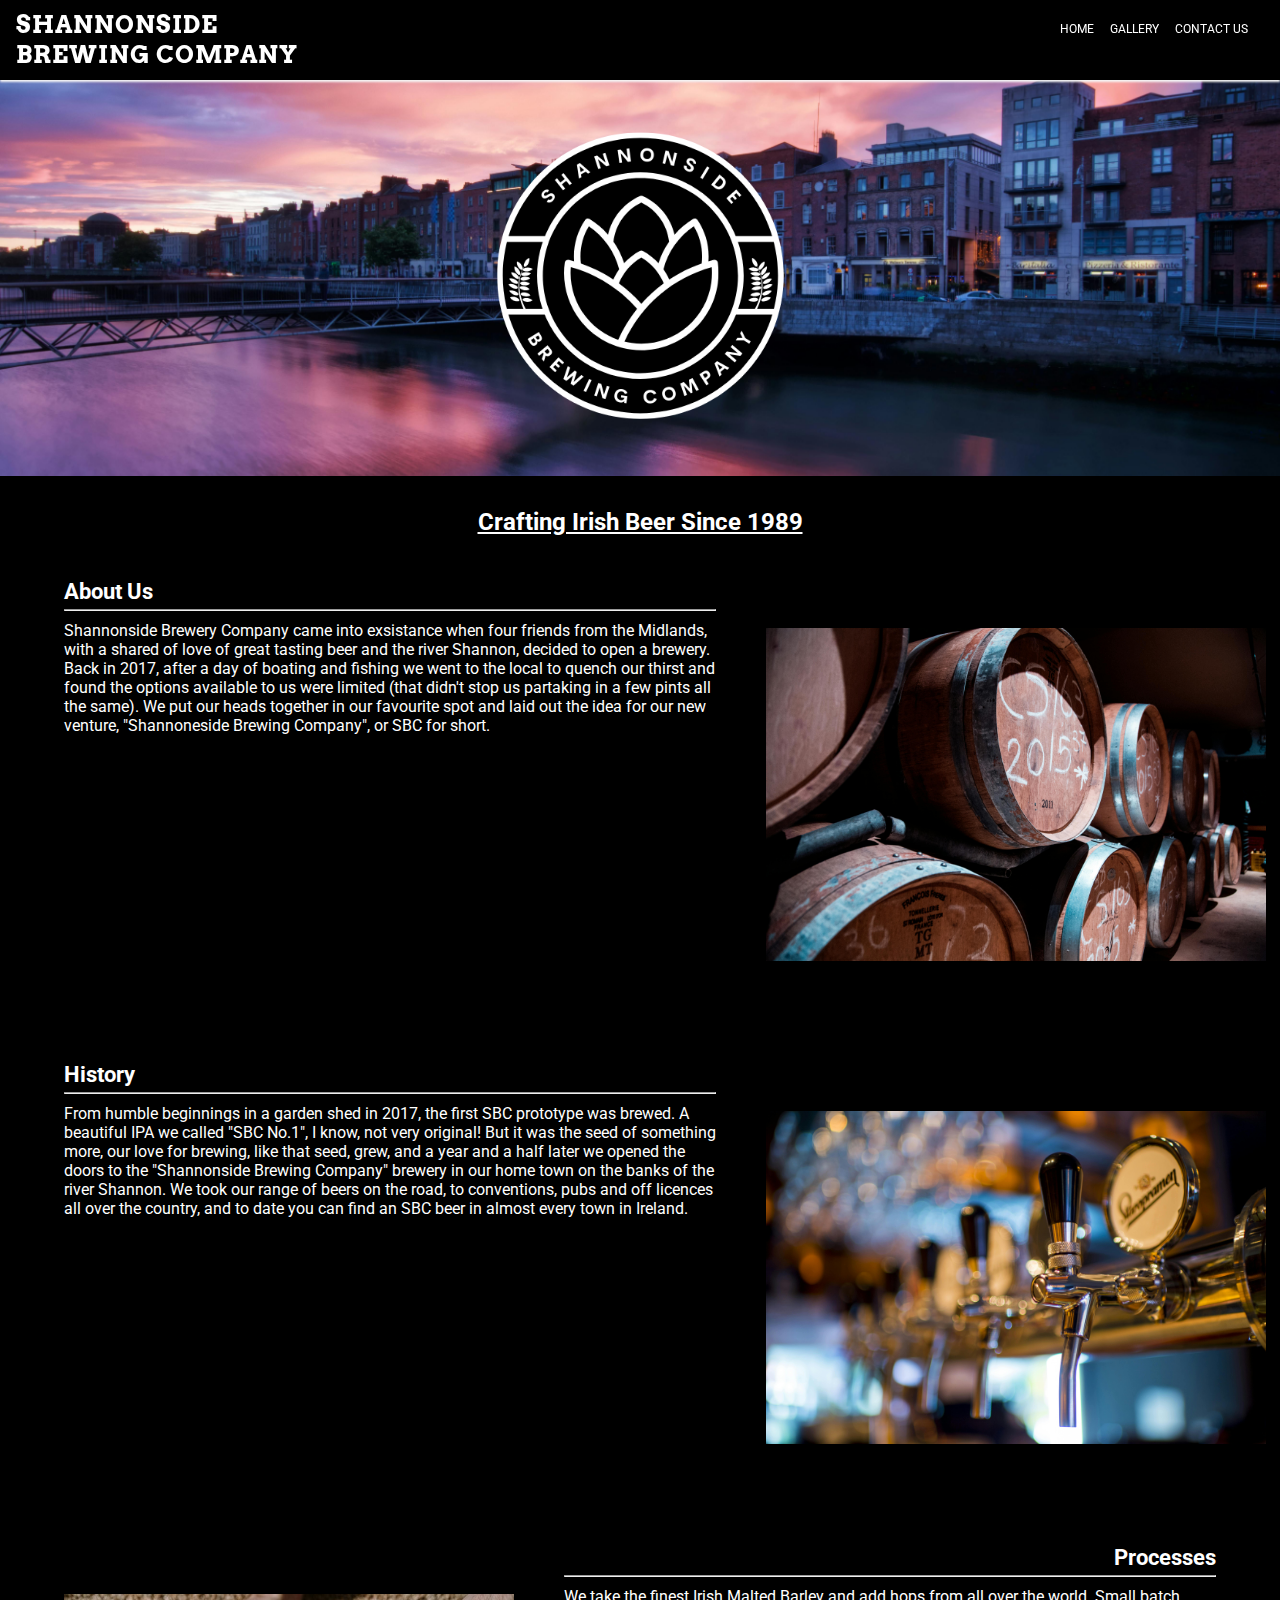
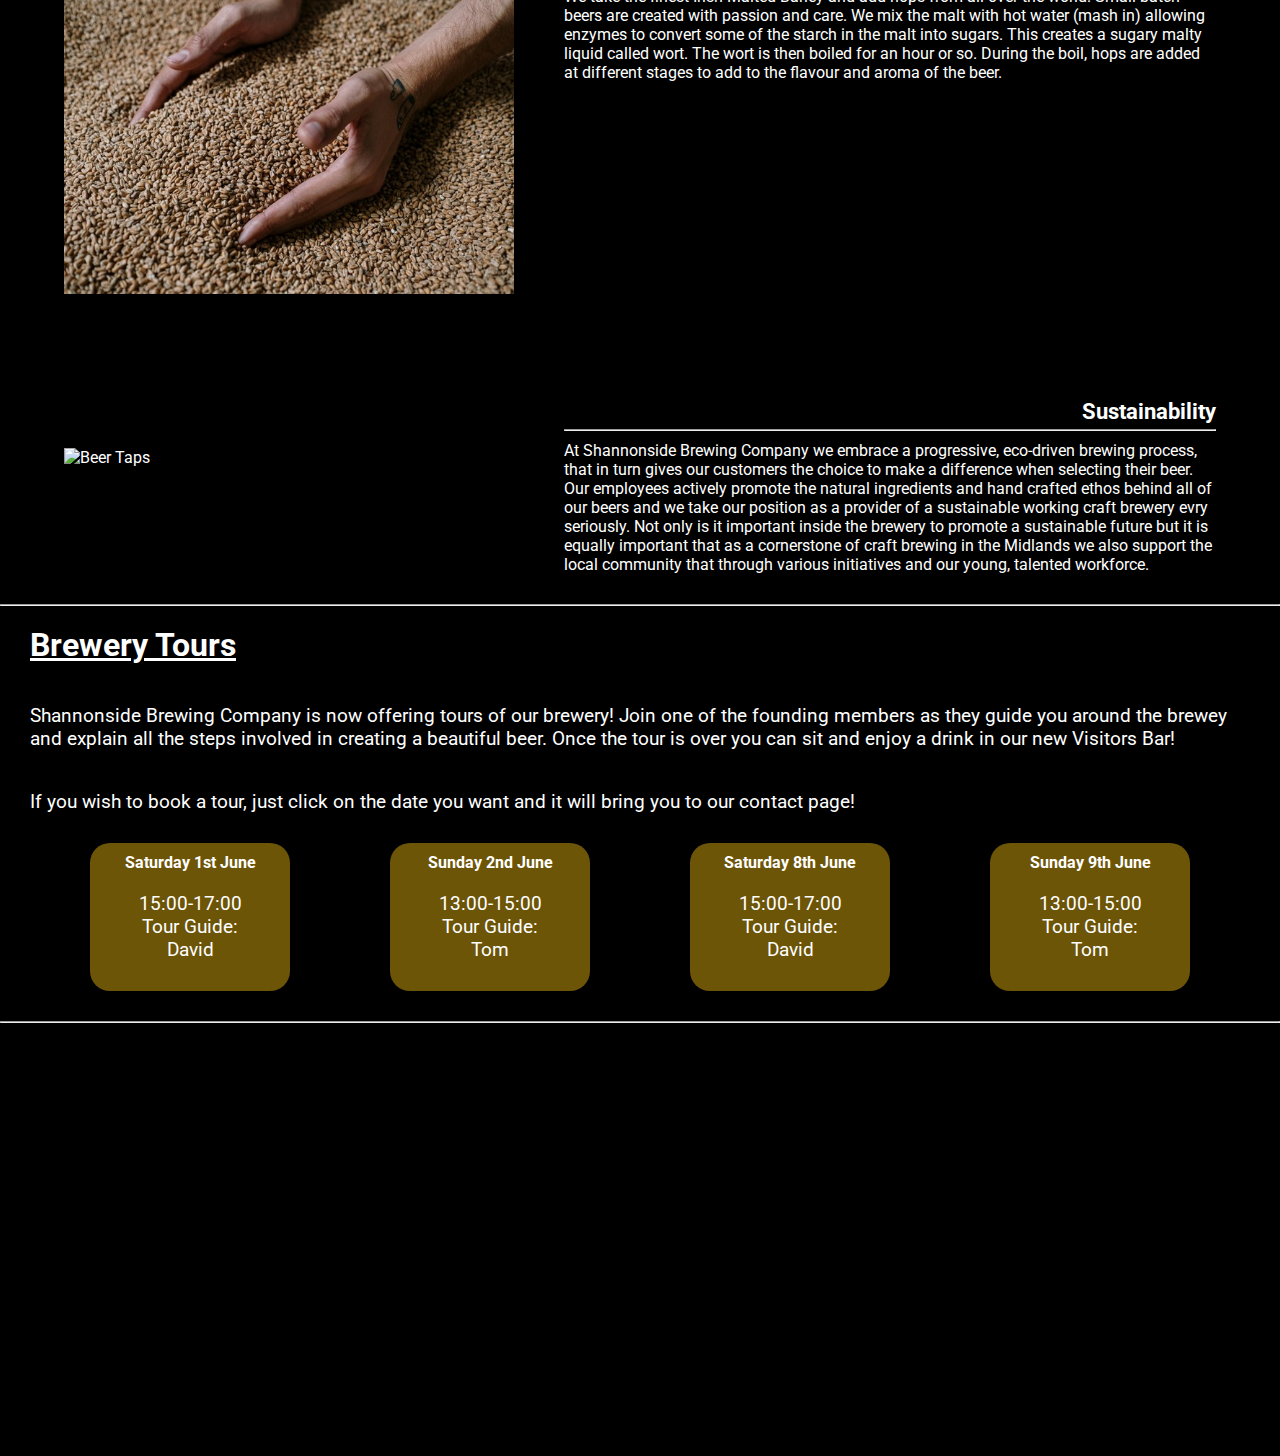
==== index.html @ a16c32a2 "Fix issue where tour date links were very small on smaller screens" ====
<!DOCTYPE html>
<html lang="en">

<head>
    <meta charset="UTF-8">
    <meta name="viewport" content="width=device-width, initial-scale=1.0">
    <!-- Meta Tags -->
    <meta name="description"
        content="Shannonside Brewing Company. Brewing craft beer on the bans of the river Shannon Since 1989">
    <meta name="keywords" content="Shannonside, brewery, Ireland, craft beer">
    <!-- Title -->
    <title>Shannonside Brewing Compnay</title>
    <!-- Favicon -->
    <link rel="apple-touch-icon" sizes="180x180" href="assets/favicon/apple-touch-icon.png">
    <link rel="icon" type="image/png" sizes="32x32" href="assets/favicon/favicon-32x32.png">
    <link rel="icon" type="image/png" sizes="16x16" href="assets/favicon/favicon-16x16.png">
    <!-- Stylesheet -->
    <link rel="stylesheet" href="assets/css/style.css">




</head>

<body>
    <header>
        <a href="index.html">
            <h1>Shannonside <i class="fa-solid fa-wheat-awn" style="color: #ffffff;"></i><br>Brewing Company<br></h1>
        </a>
        <input type="checkbox" id="nav-toggle" name="nav-toggle">
        <label for="nav-toggle" class="nav-toggle-label"><i class="fa-solid fa-bars"
                style="color: #ffffff;"></i></label>
        <nav>
            <ul id="menu">
                <li><a href="index.html">Home</a></li>
                <li><a href="gallery.html">Gallery</a></li>
                <li><a href="contact.html">Contact Us</a></li>
            </ul>
        </nav>
    </header>

    <main>
        <div id="hero">
            <div id="logo"><img src="assets/images/index-images/sbc_main_logo.png" alt="SBC Logo" height="300"
                    width="300"></div>
        </div>
        <section id="tagline">
            <h2>Crafting Irish Beer Since 1989</h2>
        </section>
        <section id="info">
            <div id="about_us_container">
                <div id="about_us_text">
                    <h3>About Us <i class="fa-solid fa-circle-info" style="color: #ffffff;"></i></h3>
                    <hr>
                    <p>
                        Shannonside Brewery Company came into exsistance when four friends from the Midlands, with a
                        shared of love of great tasting beer and the river Shannon, decided to open a brewery.
                        Back in 2017, after a day of boating and fishing we went to the local to quench our thirst and
                        found the options available to us were limited (that didn't stop us partaking in a few pints all
                        the same).
                        We put our heads together in our favourite spot and laid out the idea for our new venture,
                        "Shannoneside Brewing Company", or SBC for short.
                    </p>
                </div>
                <div id="about_us_img">
                    <img src="assets/images/index-images/about_us_pic.jpg" alt="Shelf of wodden kegs">
                </div>
            </div>
            <div id="history_container">
                <div id="history_text">
                    <h3>History <i class="fa-solid fa-book-open" style="color: #ffffff;"></i></h3>
                    <hr>
                    <p>From humble beginnings in a garden shed in 2017, the first SBC prototype was brewed. A beautiful
                        IPA we called "SBC No.1", I know, not very original! But it was the seed of something more, our
                        love for brewing, like that seed, grew, and a year and a half later we opened the doors to the
                        "Shannonside Brewing Company" brewery in our home town on the banks of the river Shannon. We
                        took our range of beers on the road, to conventions, pubs and off licences all over the country,
                        and to date you can find an SBC beer in almost every town in Ireland.
                    </p>
                </div>
                <div id="history_img">
                    <img src="assets/images/index-images/history_img.jpg" alt="Beer Taps">
                </div>
            </div>
            <div id="processes_container">

                <div id="processes_text">
                    <h3><i class="fa-solid fa-circle-info" style="color: #ffffff;"></i> Processes</h3>
                    <hr>
                    <p>We take the finest Irish Malted Barley and add hops from all over the world. Small batch beers
                        are created with passion and care. We mix the malt with hot water (mash in) allowing enzymes to
                        convert some of the starch in the malt into sugars. This creates a sugary malty liquid called
                        wort. The wort is then boiled for an hour or so. During the boil, hops are added at different
                        stages to add to the flavour and aroma of the beer.</p>
                </div>
                <div id="processes_img">
                    <img src="assets/gallery/hands_in_grain.jpg" alt="Hands in Grain">
                </div>
            </div>
            <div id="sustainability_container">

                <div id="sustainability_text">
                    <h3><i class="fa-solid fa-book-open" style="color: #ffffff;"></i> Sustainability</h3>
                    <hr>
                    <p>At Shannonside Brewing Company we embrace a progressive, eco-driven brewing process, that in turn
                        gives our customers the choice to make a difference when selecting their beer. Our employees
                        actively promote the natural ingredients and hand crafted ethos behind all of our beers and we
                        take our position as a provider of a sustainable working craft brewery evry seriously.

                        Not only is it important inside the brewery to promote a sustainable future but it is equally
                        important that as a cornerstone of craft brewing in the Midlands we also support the local
                        community
                        that through various initiatives and our young, talented workforce.</p>
                </div>
                <div id="sustainability_img">
                    <img src="assets/images/index-images/sustainability_img.jpg" alt="Beer Taps">
                </div>
            </div>
        </section>
        <hr>
        <section id="tours">
            <h2>Brewery Tours</h2>
            <p>Shannonside Brewing Company is now offering tours of our brewery! Join one of the founding members as
                they guide you around the brewey and explain all the steps involved in creating a beautiful beer. Once
                the tour is over you can sit and enjoy a drink in our new Visitors Bar!</p>
            <p>If you wish to book a tour, just click on the date you want and it will bring you to our contact
                page!</p>

            <div class="tour-container">
                <div id="tour-item">
                    <a id="tour-link" href="contact.html">
                        <h4>Saturday 1st June</h4>
                        <p>15:00-17:00
                            <br>Tour Guide: David</p>
                    </a>
                </div>
                <div id="tour-item">
                    <a id="tour-link" href="contact.html">
                        <h4>Sunday 2nd June</h4>
                        <p>13:00-15:00
                            <br>Tour Guide: Tom</p>
                    </a>
                </div>
                <div id="tour-item">
                    <a id="tour-link" href="contact.html">
                        <h4>Saturday 8th June</h4>
                        <p>15:00-17:00
                            <br>
                            Tour Guide: David</p>
                    </a>
                </div>
                <div id="tour-item">
                    <a id="tour-link" href="contact.html">
                        <h4>Sunday 9th June</h4>
                        <p>13:00-15:00
                            <br>Tour Guide: Tom</p>
                    </a>
                </div>


            </div>

        </section>
        <hr>
        <section id="map-wrap">

            <iframe id="map" src="https://shorturl.at/93gzt" width="100%" height="300"></iframe>
        </section>
        </section>
    </main>

    <footer>
        <ul id="socials">
            <li><a href="https://www.facebook.com/" target="_blank" rel="noopener"
                    aria-label="Visit our Facebook Page (Opens in a new tab)"><i class="fa-brands fa-square-facebook"
                        style="color: #ffffff;"></i></i></a></li>
            <li><a href="https://www.x.com/" target="_blank" rel="noopener"
                    aria-label="Visit our X Page (Opens in a new tab)"><i class="fa-brands fa-square-x-twitter"
                        style="color: #ffffff;"></i></i></i></a></li>
            <li><a href="https://www.youtube.com/" target="_blank" rel="noopener"
                    aria-label="Visit our Youtube Page (Opens in a new tab)"><i class="fa-brands fa-youtube"
                        style="color: #ffffff;"></i></i></i></a></li>
            <li><a href="https://www.instagram.com/" target="_blank" rel="noopener"
                    aria-label="Visit our Instagram Page (Opens in a new tab)"><i class="fa-brands fa-square-instagram"
                        style="color: #ffffff;"></i></i></i></a></li>

        </ul>
    </footer>


    <!-- Font awsome kit -->
    <script src="https://kit.fontawesome.com/9aced2785f.js" crossorigin="anonymous"></script>
</body>

</html>
---- assets/css/style.css ----
/* Google Fonts Import */
@import url('https://fonts.googleapis.com/css2?family=Arvo:ital,wght@0,400;0,700;1,400;1,700&family=Roboto:ital,wght@0,100;0,300;0,400;0,500;0,700;0,900;1,100;1,300;1,400;1,500;1,700;1,900&display=swap');

/* Asterisk Selector overrides default styles added by the browser */
* {
    padding: 0;
    margin: 0;
    box-sizing: border-box;
}

/* General Styles */
body {
    max-width: 100%;
    min-height: 100vh;
    
    display: flex;
    flex-direction: column;
    color: black;
    font-family: 'Roboto', sans-serif;
}

/* Header */
header {
    background-color: black;
    padding: 0 1rem;
    position: fixed;
    z-index: 99;
    width: 100%;
    font-family: 'Arvo', sans-serif;
    font-size: 75%;
    color: white;
    box-shadow: 0 2px 2px whitesmoke;
    display: flex;
    align-items: baseline;
    justify-content: space-between;

}

header a {
    text-decoration: none;
    text-transform: uppercase;
    color: white;
}


h1 {
    text-transform: uppercase;
    letter-spacing: 1px;
    padding-bottom: 10px;
    padding-top: 10px;
}

#menu {
    font-size: 100%;
    list-style-type: none;
    font-family: 'Roboto';
}

#menu>li {
    margin-bottom: 1rem;
}


/*Nav Bar*/
nav {
    position: absolute;
    background-color: black;
    max-width: 100%;
    left: 0;
    padding: 0 1rem;
    display: none;
    top: 100%;
    
}

#nav-toggle:checked~nav {
    display: block;
}

#nav-toggle {
    display: none;
}

.nav-toggle-label {
    font-size: 2rem;
}

/* Main Content */
main {
    background-color: black;
    color: white;
    flex: 1 0 auto;
    margin-top: 76px;
}

/* Hero Image and Logo */
#hero {
    height: 400px;
    max-width: 100%;
    background: url("../images/index-images/hero_image.jpg") no-repeat center center/cover;
}

#logo {
    display: flex;
    justify-content: center;
    padding-top: 70px;

}

#tagline {
    display: flex;
    justify-content: center;
    max-width: 100%;
    padding-bottom: 2rem;
    padding-top: 2rem;
    text-decoration: underline;
}

/* Info Section */
#info {
    width: 90%;
    margin: 10px auto;
}

#info h3 {
    font-size: 140%;
    padding-bottom: 5px;
}

#info p {
    padding-top: 10px;
    padding-bottom: 20px;
}


#info {
    display: flex;
    flex-direction: column;
    justify-content: center;
}

#info img {
    max-width: 100%;
    max-height: 100vh;
    padding-bottom: 50px;
    margin: auto;
}




/* Brewery tour section */
#tour {
    font-size: 140%;
    padding-bottom: 5%;
}

#tours h2 {
    font-size: 200%;
    text-decoration: underline;
    padding: 20px 30px 20px;
}

#tours p {
    padding: 20px 30px 20px;
}

.tour-container {
    display: flex;
    flex-direction: column;
    align-items: center;
    justify-content: space-evenly;
    max-width: 100%;
    padding-bottom: 20px;
}

#tour-item {
    flex: 1;
    padding: 20px;
    border: none;
    text-align: center;
    background-color: rgb(109, 85, 8);
    border-radius: 20px;
    max-width: 250px;
    max-height: 100px;
    word-wrap: normal;
    margin: 10px;
}

#tour-link {
    text-decoration: none;
    color: inherit;
    text-decoration: inherit;
}


/* Map Section */
#map {
    height: 100%;
    width: 100%;
    border: none;
}


#map-wrap {
    height: 300px;
    max-width: 100%;
    margin-bottom: 55px;
    padding: 30px;
}

#map-wrap h2 {
    font-size: 200%;
    text-decoration: underline;
    padding: 20px 30px 20px;
}




/* Socials */
#socials {
    text-align: center;
    padding: 20px 0;
    display: flex;
    justify-content: space-evenly;
}

#socials i {
    font-size: 200%;
}

/* Footer */
footer {
    background-color: black;
}


/* Gallery Section */
.gallery {
    margin: 5%;
}

.gallery ul {
    display: flex;
    flex-wrap: wrap;
    list-style: none;
}

.gallery li {
    height: 40vh;
    flex-grow: 1;
}

.gallery li:last-child {
    flex-grow: 10;
}

.gallery img {
    max-height: 100%;
    min-width: 100%;
    object-fit: cover;
    vertical-align: bottom;
}


/* Form Section */
#form {
    display: flex;
    margin: 10%;
    max-height: 100%;
    max-width: 100vh;
    flex-direction: column;
    align-items: center;
    justify-content: center;
}

#form h2 {
    padding-bottom: 2rem;
}

#form_entry {
    display: table;
}

#form_entry p {
    display: table-row;
}

#form_entry label {
    display: table-cell;
}

#form_entry input {
    display: table-cell;
}

.submit {
    display: flex;
    align-items: center;
    justify-content: center;
    background: white;
    color: black;
    border-color: grey;
    height: 50px;
    width: 100px;
    font-family: "Roboto";
    font-size: 110%;
}





/*Media Queries, tablets and larger - 768px and up */
@media screen and (min-width: 768px) {

    #header {
        max-width: 100%;
        
    }
    a:hover {
        text-decoration: underline;
    }

    nav { 
        display: block;
        position: relative;
        max-width: 100%;
        box-shadow: none;
    }

    #menu {
        display: flex;
    }

    #menu>li {
        padding-left: 1rem;
    }

    .nav-toggle-label {
        display: none;
    }

    #hero {
        height: 400px;
        max-width: 100%;
        
        background: url("../images/index-images/hero_image.jpg") no-repeat center center/cover;
    }

    #logo {
        display: flex;
        justify-content: center;
        padding-top: 50px;
        padding-bottom: 20px;
    }

    /* INFO section */
   

    #info img {
        max-width: 100%;
        max-height: 100vh;
        padding-bottom: 50px;
    }


    /* Tour Section */
    .tour-container {
        flex-direction: row;
        flex-wrap: wrap;
    }

    #tours p {
        font-size: 120%;
    }

    #tour-item {
    max-width: 200px;
    max-height: 300px;
    word-wrap: normal;
    border-radius: 20px;
    padding: 10px;
    margin: 10px;
    }
}



/*Media Queries, tablets and larger - 992px and up */
@media screen and (min-width: 992px) {
    
    #about_us_container img,
    #history_container img {
        min-width: 500px;
        max-height: 100vh;
        padding-bottom: 50px;
        vertical-align: middle;
        margin: 10%;
    }

    #processes_container img,
    #sustainability_container img {
        min-width: 500px;
        max-height: 100vh;
        padding-bottom: 50px;
        padding-right: 50px;
        margin: 10% 10% 10% 0;
    }

    #about_us_container,
    #history_container {
        display: flex;
        flex-direction: row;
        justify-content: space-evenly;
    }

    #processes_container,
    #sustainability_container {
        display: flex;
        flex-direction: row-reverse;
        justify-content: space-evenly;
    }

    #processes_container h3,
    #sustainability_container h3 {
        text-align: end;
    }
}

/*Media Queries, tablets and larger - 1440px and up */
@media screen and (min-width: 1440px) {
    #info p {
        font-size: 150%;
    }

    #tour-item {
    max-width: 400px;
    max-height: 200px;
}
}

@media screen and (min-width: 2560px) {
    #info p {
        font-size: 200%;
    }
}
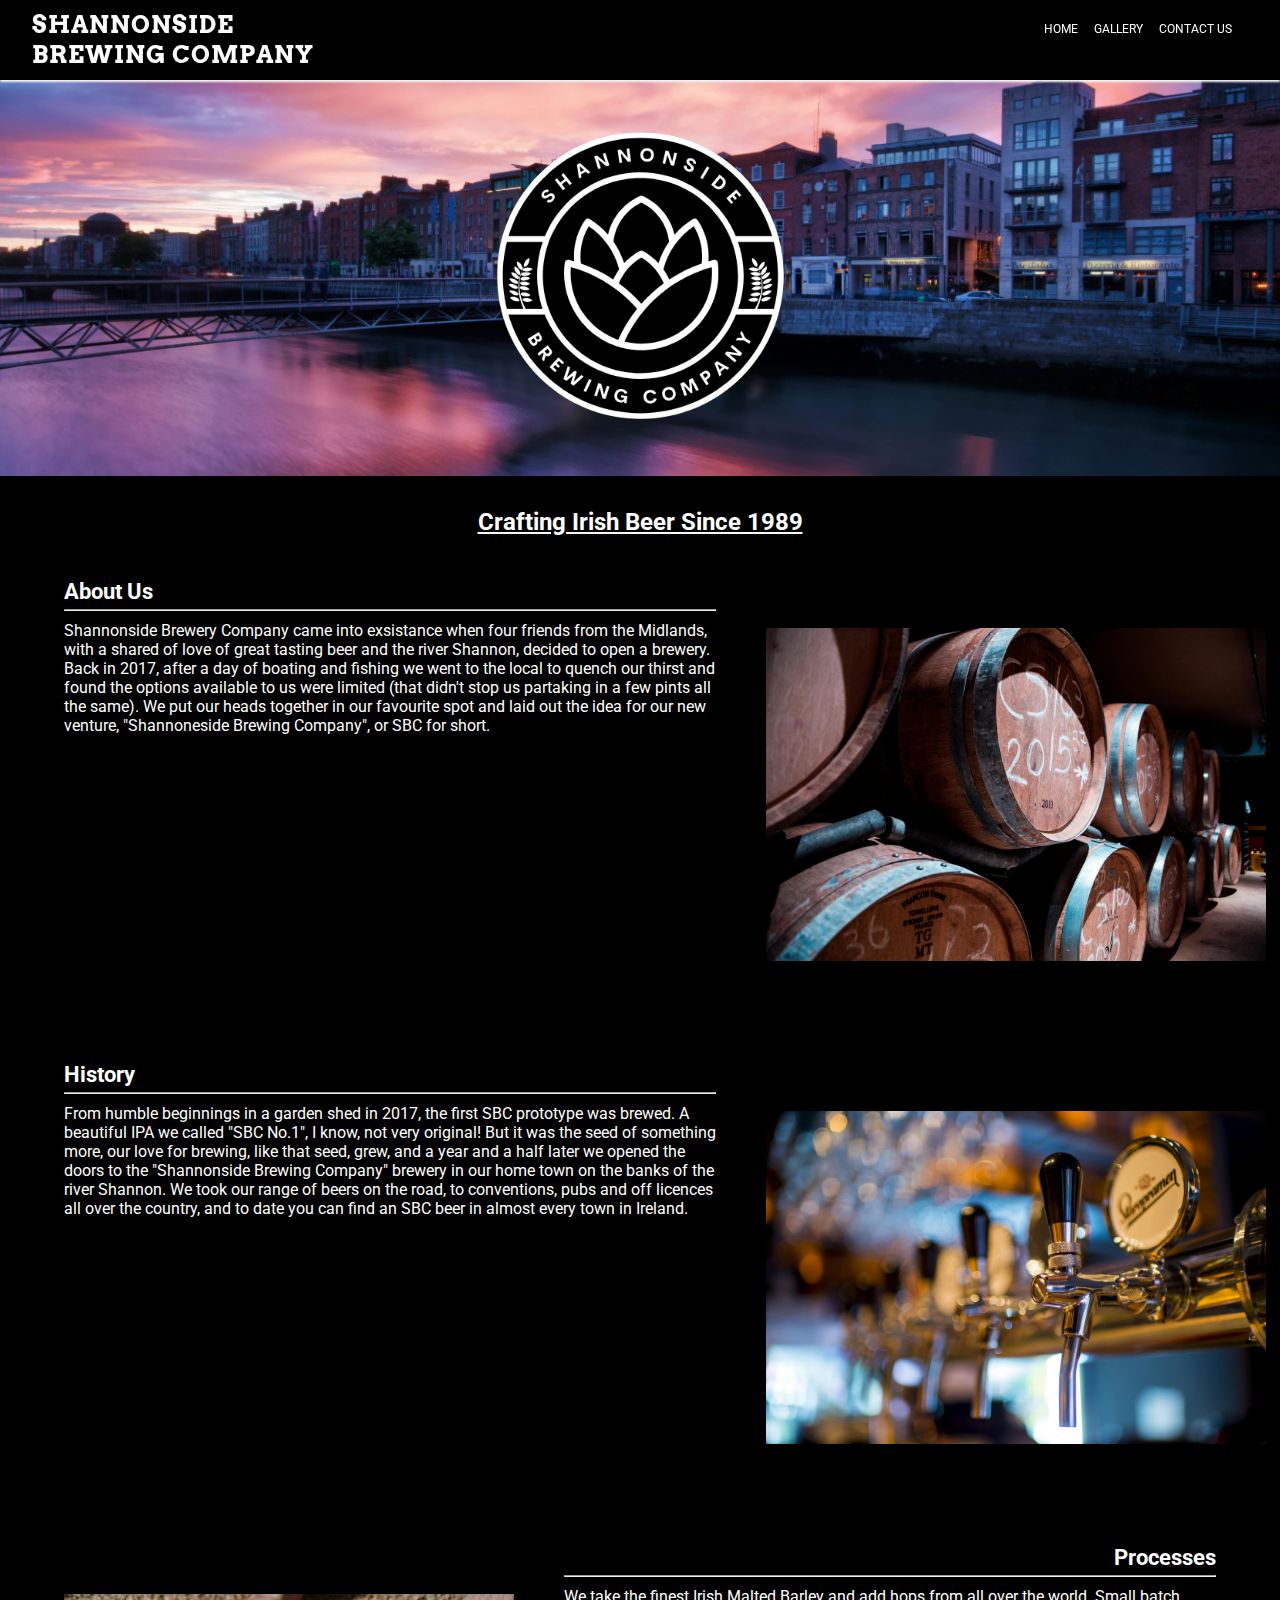
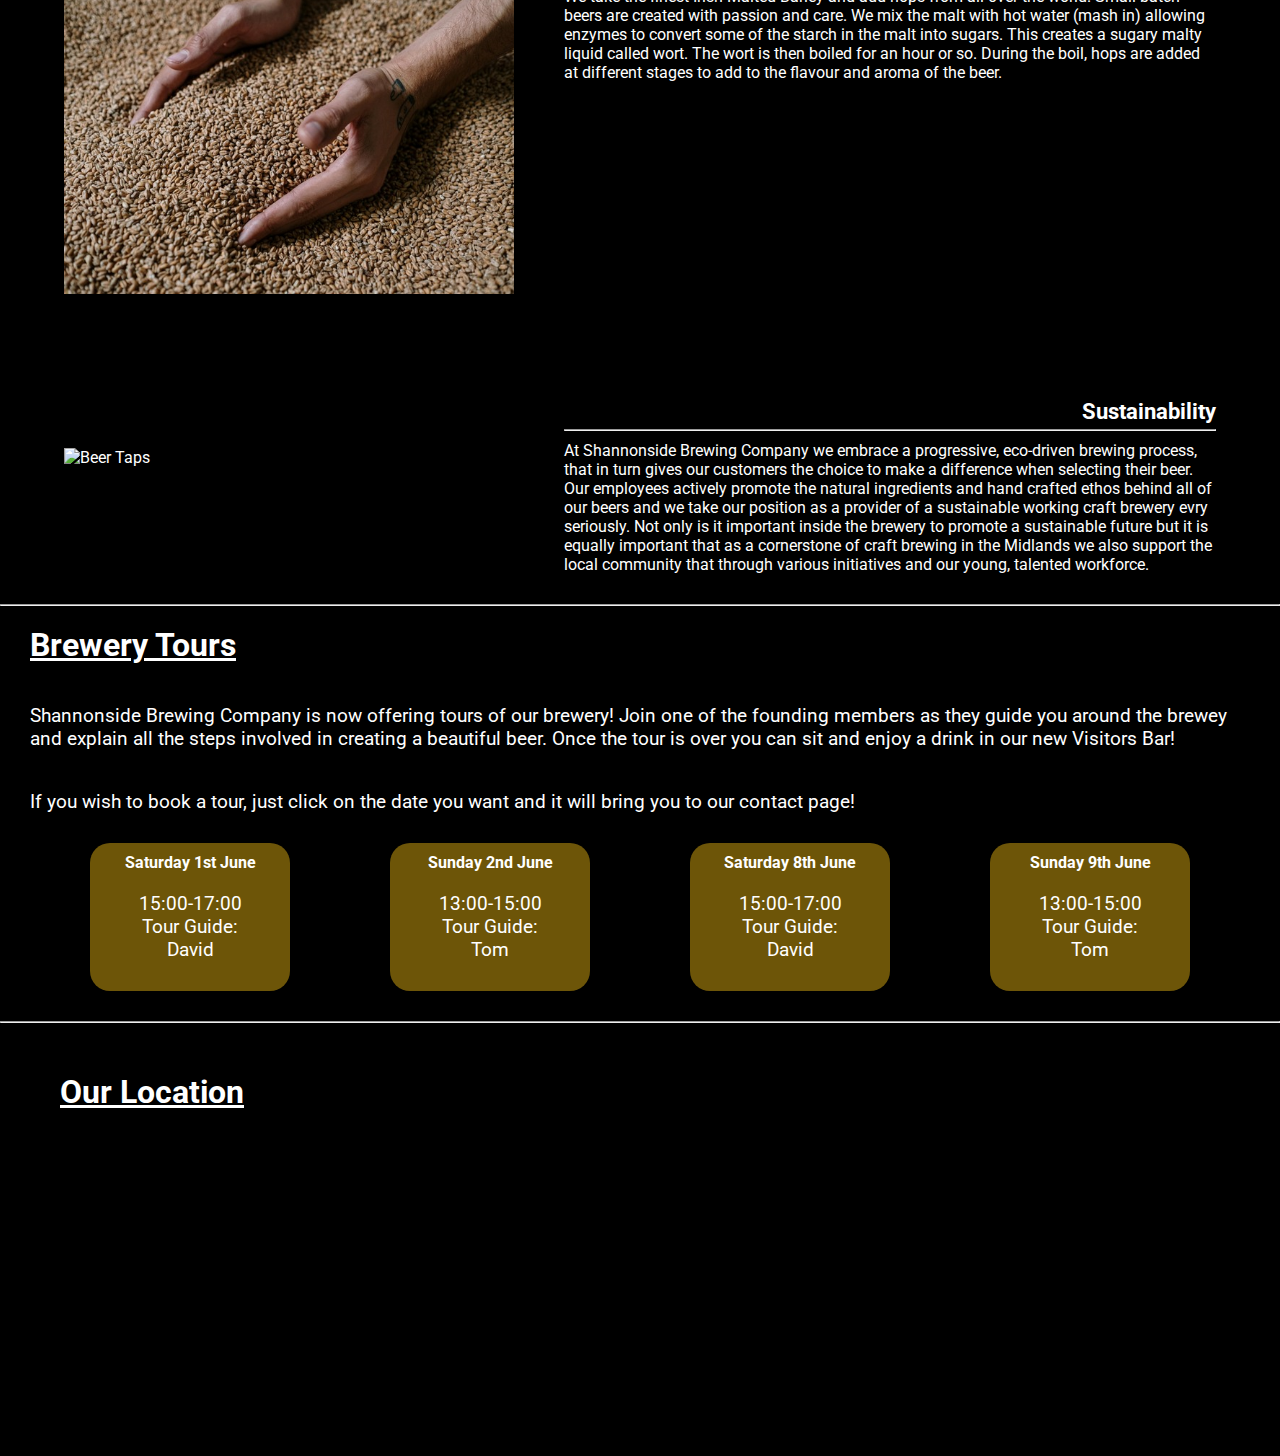
==== commit 7f006d16: "Fix errors in HTML alidation" ====
--- a/index.html
+++ b/index.html
@@ -127,21 +127,21 @@
                 page!</p>
 
             <div class="tour-container">
-                <div id="tour-item">
+                <div class="tour-item">
                     <a id="tour-link" href="contact.html">
                         <h4>Saturday 1st June</h4>
                         <p>15:00-17:00
                             <br>Tour Guide: David</p>
                     </a>
                 </div>
-                <div id="tour-item">
+                <div class="tour-item">
                     <a id="tour-link" href="contact.html">
                         <h4>Sunday 2nd June</h4>
                         <p>13:00-15:00
                             <br>Tour Guide: Tom</p>
                     </a>
                 </div>
-                <div id="tour-item">
+                <div class="tour-item">
                     <a id="tour-link" href="contact.html">
                         <h4>Saturday 8th June</h4>
                         <p>15:00-17:00
@@ -149,7 +149,7 @@
                             Tour Guide: David</p>
                     </a>
                 </div>
-                <div id="tour-item">
+                <div class="tour-item">
                     <a id="tour-link" href="contact.html">
                         <h4>Sunday 9th June</h4>
                         <p>13:00-15:00
@@ -163,8 +163,8 @@
         </section>
         <hr>
         <section id="map-wrap">
-
-            <iframe id="map" src="https://shorturl.at/93gzt" width="100%" height="300"></iframe>
+            <h2>Our Location</h2>
+            <iframe id="map" src="https://shorturl.at/93gzt" max-width="100%" height="300"></iframe>
         </section>
         </section>
     </main>
--- a/assets/css/style.css
+++ b/assets/css/style.css
@@ -12,7 +12,6 @@
 body {
     max-width: 100%;
     min-height: 100vh;
-    
     display: flex;
     flex-direction: column;
     color: black;
@@ -22,7 +21,7 @@
 /* Header */
 header {
     background-color: black;
-    padding: 0 1rem;
+    padding: 0 2rem;
     position: fixed;
     z-index: 99;
     width: 100%;
@@ -70,7 +69,7 @@
     padding: 0 1rem;
     display: none;
     top: 100%;
-    
+
 }
 
 #nav-toggle:checked~nav {
@@ -174,7 +173,7 @@
     padding-bottom: 20px;
 }
 
-#tour-item {
+.tour-item {
     flex: 1;
     padding: 20px;
     border: none;
@@ -188,7 +187,7 @@
 }
 
 #tour-link {
-    text-decoration: none;
+    text-decoration: underline;
     color: inherit;
     text-decoration: inherit;
 }
@@ -289,6 +288,8 @@
 
 #form_entry label {
     display: table-cell;
+    padding-bottom: 10px;
+    
 }
 
 #form_entry input {
@@ -312,18 +313,22 @@
 
 
 
+
 /*Media Queries, tablets and larger - 768px and up */
 @media screen and (min-width: 768px) {
 
     #header {
         max-width: 100%;
-        
-    }
+        position: relative;
+        padding: 0 0 0 0;
+
+    }
+
     a:hover {
         text-decoration: underline;
     }
 
-    nav { 
+    nav {
         display: block;
         position: relative;
         max-width: 100%;
@@ -332,6 +337,7 @@
 
     #menu {
         display: flex;
+        left: 0;
     }
 
     #menu>li {
@@ -345,7 +351,7 @@
     #hero {
         height: 400px;
         max-width: 100%;
-        
+
         background: url("../images/index-images/hero_image.jpg") no-repeat center center/cover;
     }
 
@@ -357,7 +363,7 @@
     }
 
     /* INFO section */
-   
+
 
     #info img {
         max-width: 100%;
@@ -376,13 +382,13 @@
         font-size: 120%;
     }
 
-    #tour-item {
-    max-width: 200px;
-    max-height: 300px;
-    word-wrap: normal;
-    border-radius: 20px;
-    padding: 10px;
-    margin: 10px;
+    .tour-item {
+        max-width: 200px;
+        max-height: 300px;
+        word-wrap: normal;
+        border-radius: 20px;
+        padding: 10px;
+        margin: 10px;
     }
 }
 
@@ -390,7 +396,7 @@
 
 /*Media Queries, tablets and larger - 992px and up */
 @media screen and (min-width: 992px) {
-    
+
     #about_us_container img,
     #history_container img {
         min-width: 500px;
@@ -435,14 +441,32 @@
         font-size: 150%;
     }
 
-    #tour-item {
-    max-width: 400px;
-    max-height: 200px;
-}
-}
-
+    .tour-item {
+        max-width: 400px;
+        max-height: 200px;
+    }
+
+    #tours {
+        padding-left: 30px;
+    }
+
+    #tours p {
+        font-size: 130%;
+    }
+}
+
+
+/*Media Queries, tablets and larger - 2560px and up */
 @media screen and (min-width: 2560px) {
     #info p {
         font-size: 200%;
     }
+
+    #tours {
+        padding-left: 60px;
+    }
+
+    #tours p {
+        font-size: 170%;
+    }
 }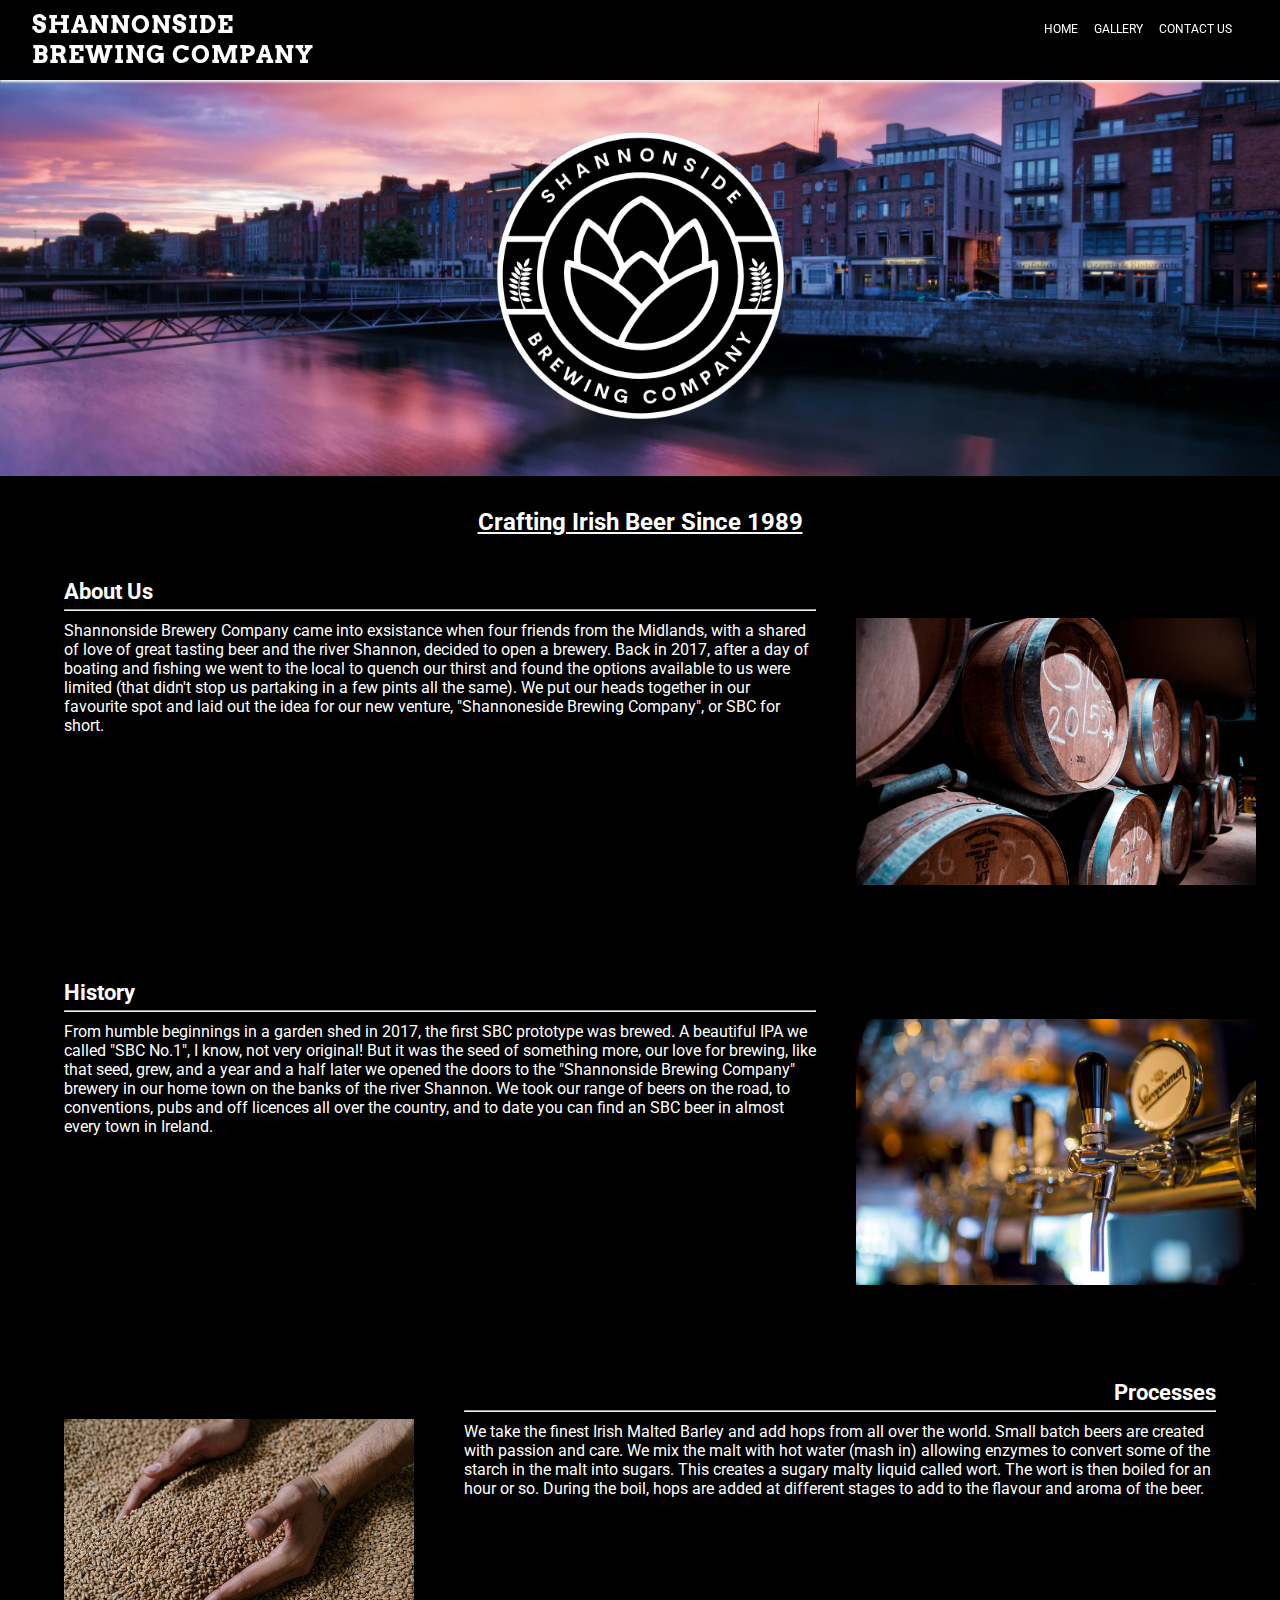
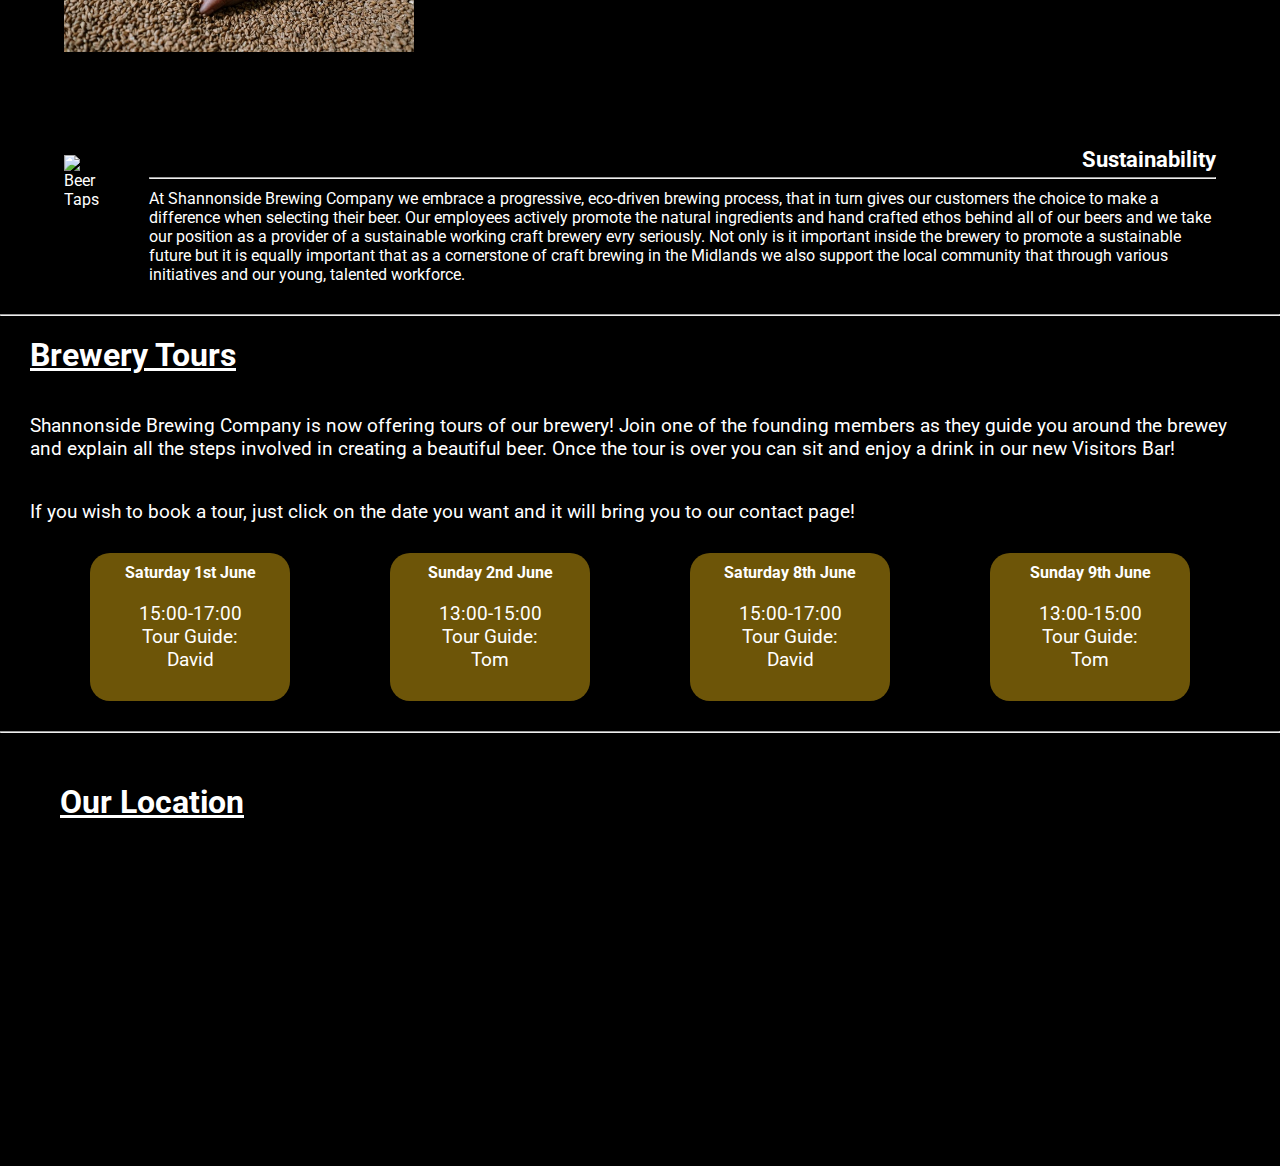
==== commit 4fc73012: "Fix issue on screens over 992px where the header would overlap the body" ====
--- a/index.html
+++ b/index.html
@@ -128,21 +128,21 @@
 
             <div class="tour-container">
                 <div class="tour-item">
-                    <a id="tour-link" href="contact.html">
+                    <a class="tour-link" href="contact.html">
                         <h4>Saturday 1st June</h4>
                         <p>15:00-17:00
                             <br>Tour Guide: David</p>
                     </a>
                 </div>
                 <div class="tour-item">
-                    <a id="tour-link" href="contact.html">
+                    <a class="tour-link" href="contact.html">
                         <h4>Sunday 2nd June</h4>
                         <p>13:00-15:00
                             <br>Tour Guide: Tom</p>
                     </a>
                 </div>
                 <div class="tour-item">
-                    <a id="tour-link" href="contact.html">
+                    <a class="tour-link" href="contact.html">
                         <h4>Saturday 8th June</h4>
                         <p>15:00-17:00
                             <br>
@@ -150,7 +150,7 @@
                     </a>
                 </div>
                 <div class="tour-item">
-                    <a id="tour-link" href="contact.html">
+                    <a class="tour-link" href="contact.html">
                         <h4>Sunday 9th June</h4>
                         <p>13:00-15:00
                             <br>Tour Guide: Tom</p>
@@ -164,25 +164,25 @@
         <hr>
         <section id="map-wrap">
             <h2>Our Location</h2>
-            <iframe id="map" src="https://shorturl.at/93gzt" max-width="100%" height="300"></iframe>
+            <iframe title="map" id="map" src="https://shorturl.at/93gzt" width="1200" height="300"></iframe>
         </section>
-        </section>
+        
     </main>
 
     <footer>
         <ul id="socials">
             <li><a href="https://www.facebook.com/" target="_blank" rel="noopener"
                     aria-label="Visit our Facebook Page (Opens in a new tab)"><i class="fa-brands fa-square-facebook"
-                        style="color: #ffffff;"></i></i></a></li>
+                        style="color: #ffffff;"></i></a></li>
             <li><a href="https://www.x.com/" target="_blank" rel="noopener"
                     aria-label="Visit our X Page (Opens in a new tab)"><i class="fa-brands fa-square-x-twitter"
-                        style="color: #ffffff;"></i></i></i></a></li>
+                        style="color: #ffffff;"></i></a></li>
             <li><a href="https://www.youtube.com/" target="_blank" rel="noopener"
                     aria-label="Visit our Youtube Page (Opens in a new tab)"><i class="fa-brands fa-youtube"
-                        style="color: #ffffff;"></i></i></i></a></li>
+                        style="color: #ffffff;"></i></a></li>
             <li><a href="https://www.instagram.com/" target="_blank" rel="noopener"
                     aria-label="Visit our Instagram Page (Opens in a new tab)"><i class="fa-brands fa-square-instagram"
-                        style="color: #ffffff;"></i></i></i></a></li>
+                        style="color: #ffffff;"></i></a></li>
 
         </ul>
     </footer>
--- a/assets/css/style.css
+++ b/assets/css/style.css
@@ -186,8 +186,8 @@
     margin: 10px;
 }
 
-#tour-link {
-    text-decoration: underline;
+.tour-link {
+    text-decoration: none;
     color: inherit;
     text-decoration: inherit;
 }
@@ -399,16 +399,16 @@
 
     #about_us_container img,
     #history_container img {
-        min-width: 500px;
+        max-width: 400px;
         max-height: 100vh;
         padding-bottom: 50px;
-        vertical-align: middle;
         margin: 10%;
+    
     }
 
     #processes_container img,
     #sustainability_container img {
-        min-width: 500px;
+        max-width: 400px;
         max-height: 100vh;
         padding-bottom: 50px;
         padding-right: 50px;
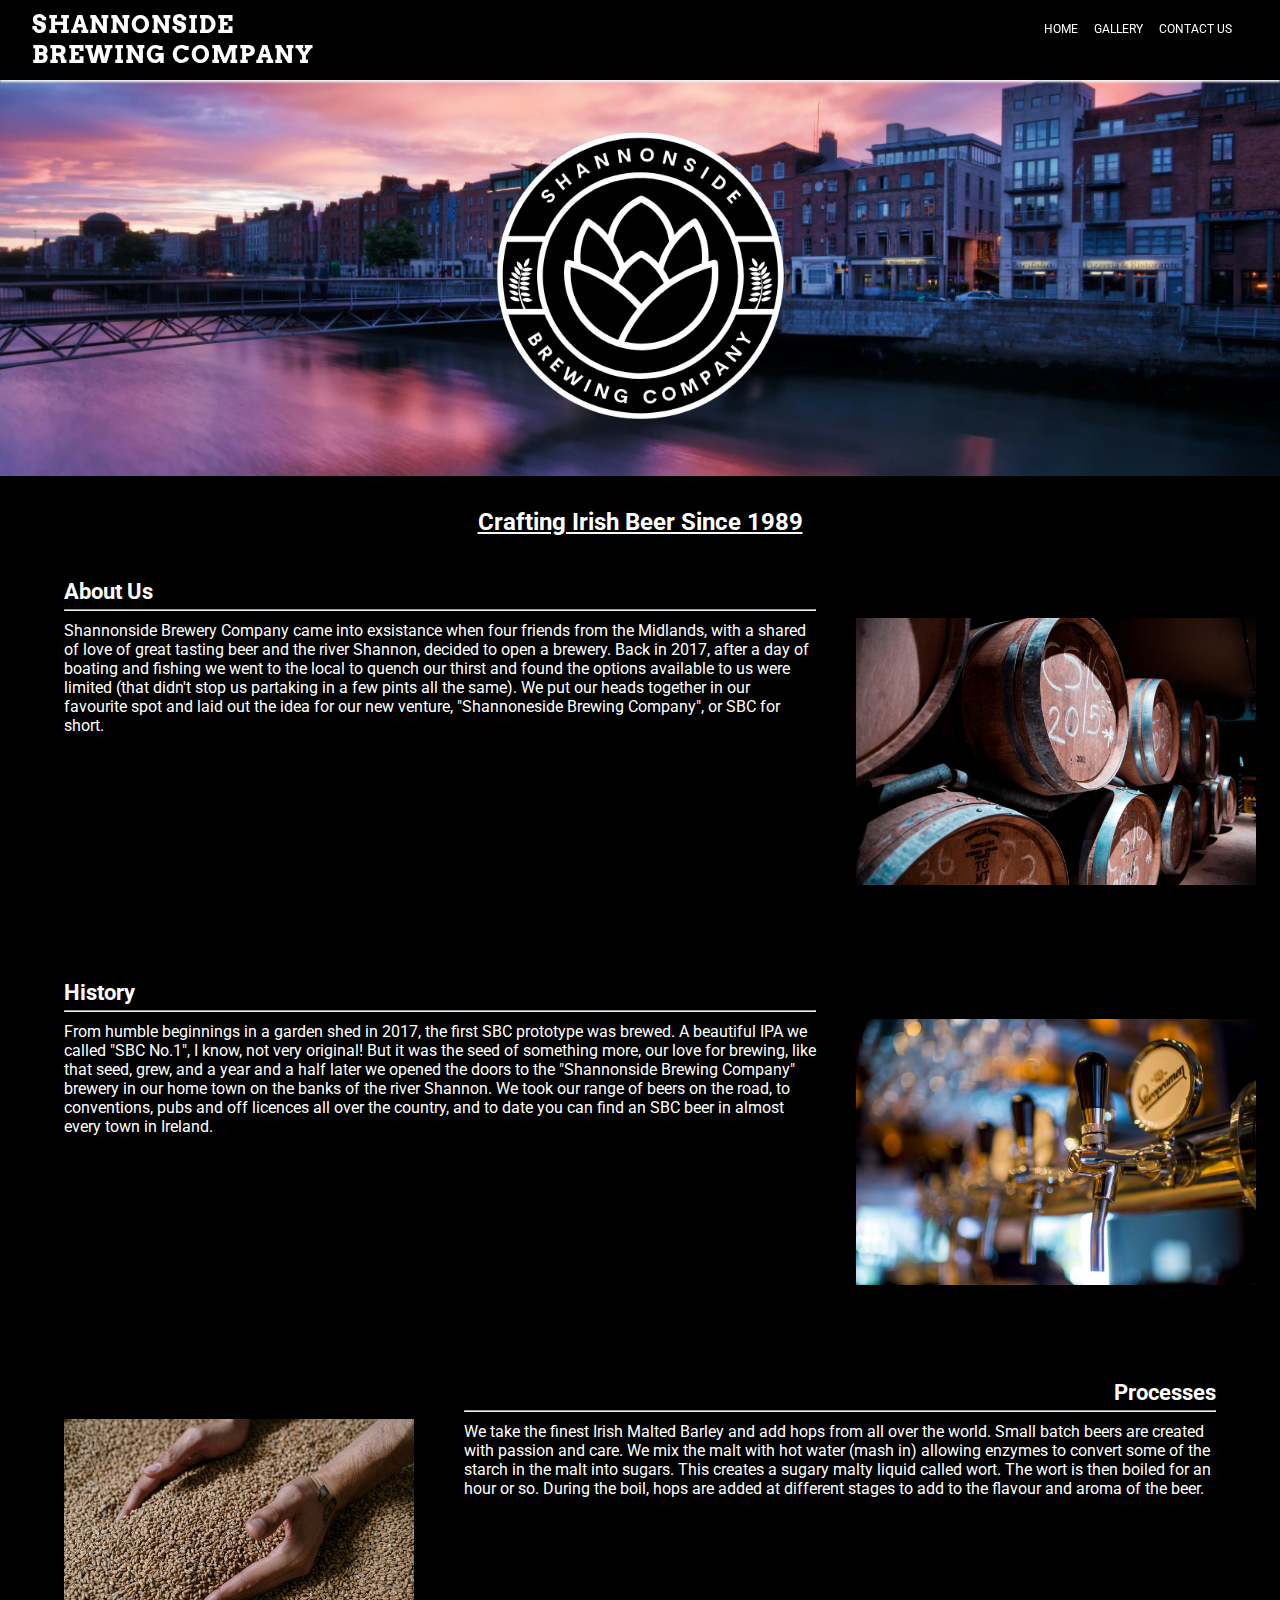
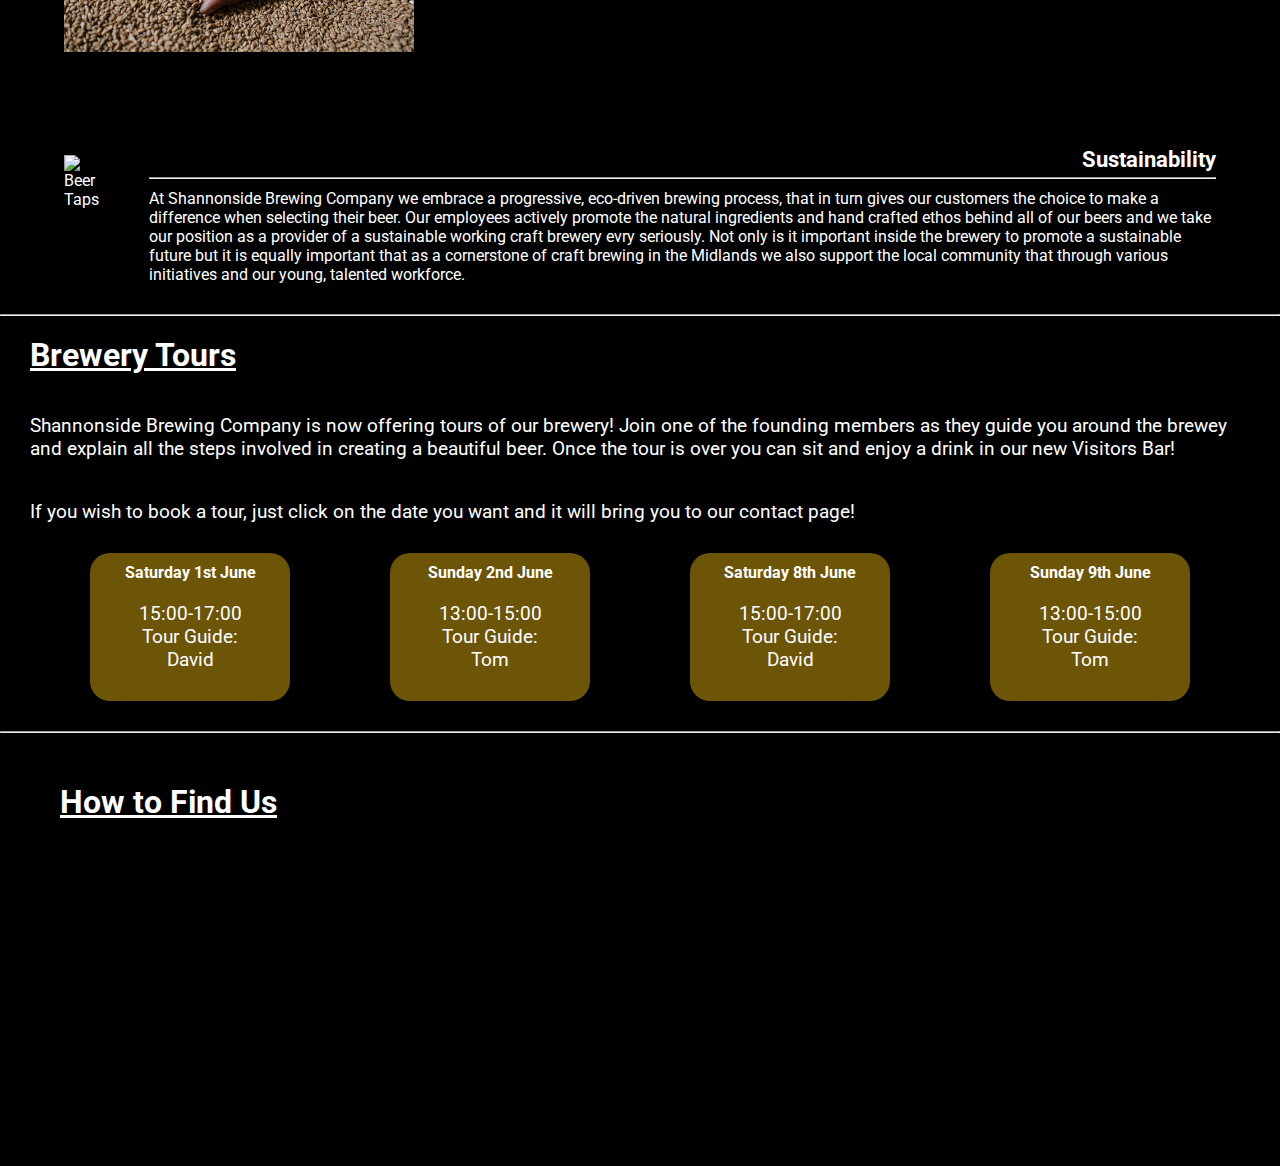
==== commit 362209cb: "Add deployment section to README" ====
--- a/index.html
+++ b/index.html
@@ -163,7 +163,7 @@
         </section>
         <hr>
         <section id="map-wrap">
-            <h2>Our Location</h2>
+            <h2>How to Find Us</h2>
             <iframe title="map" id="map" src="https://shorturl.at/93gzt" width="1200" height="300"></iframe>
         </section>
         
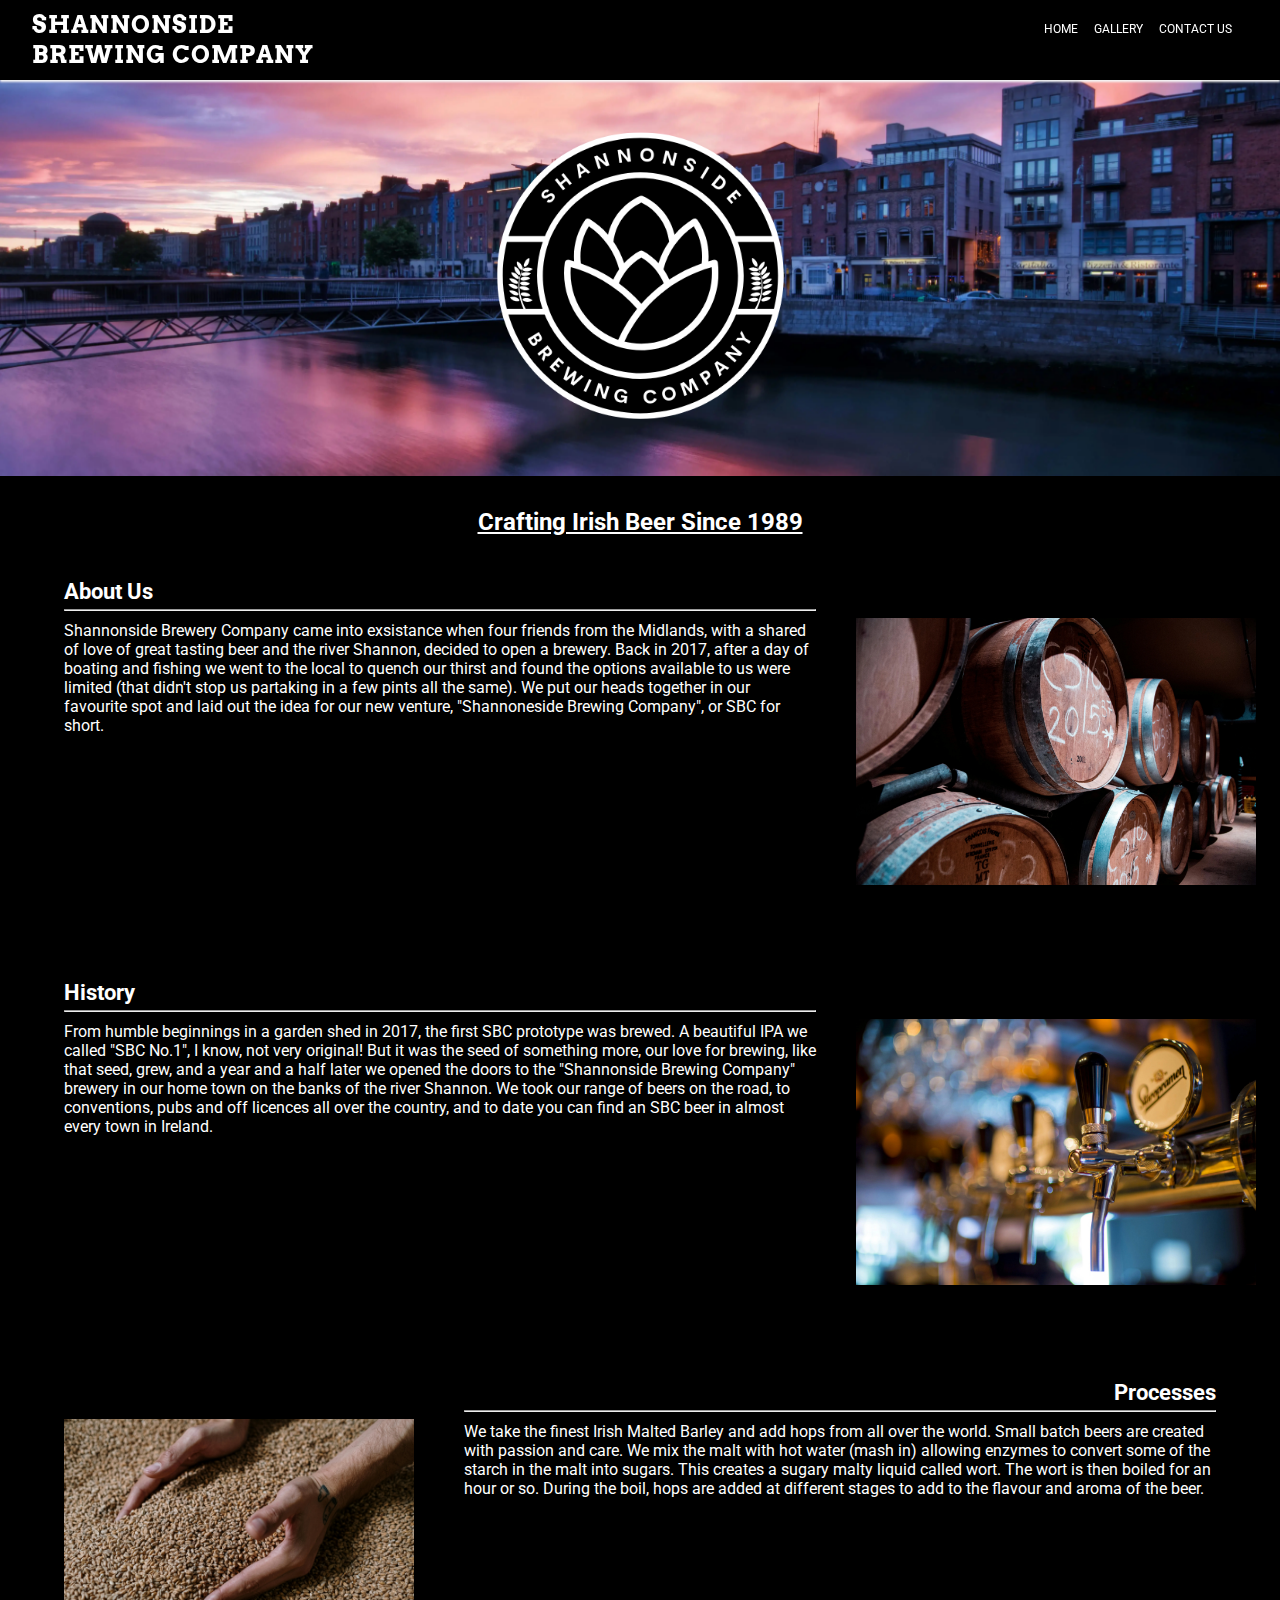
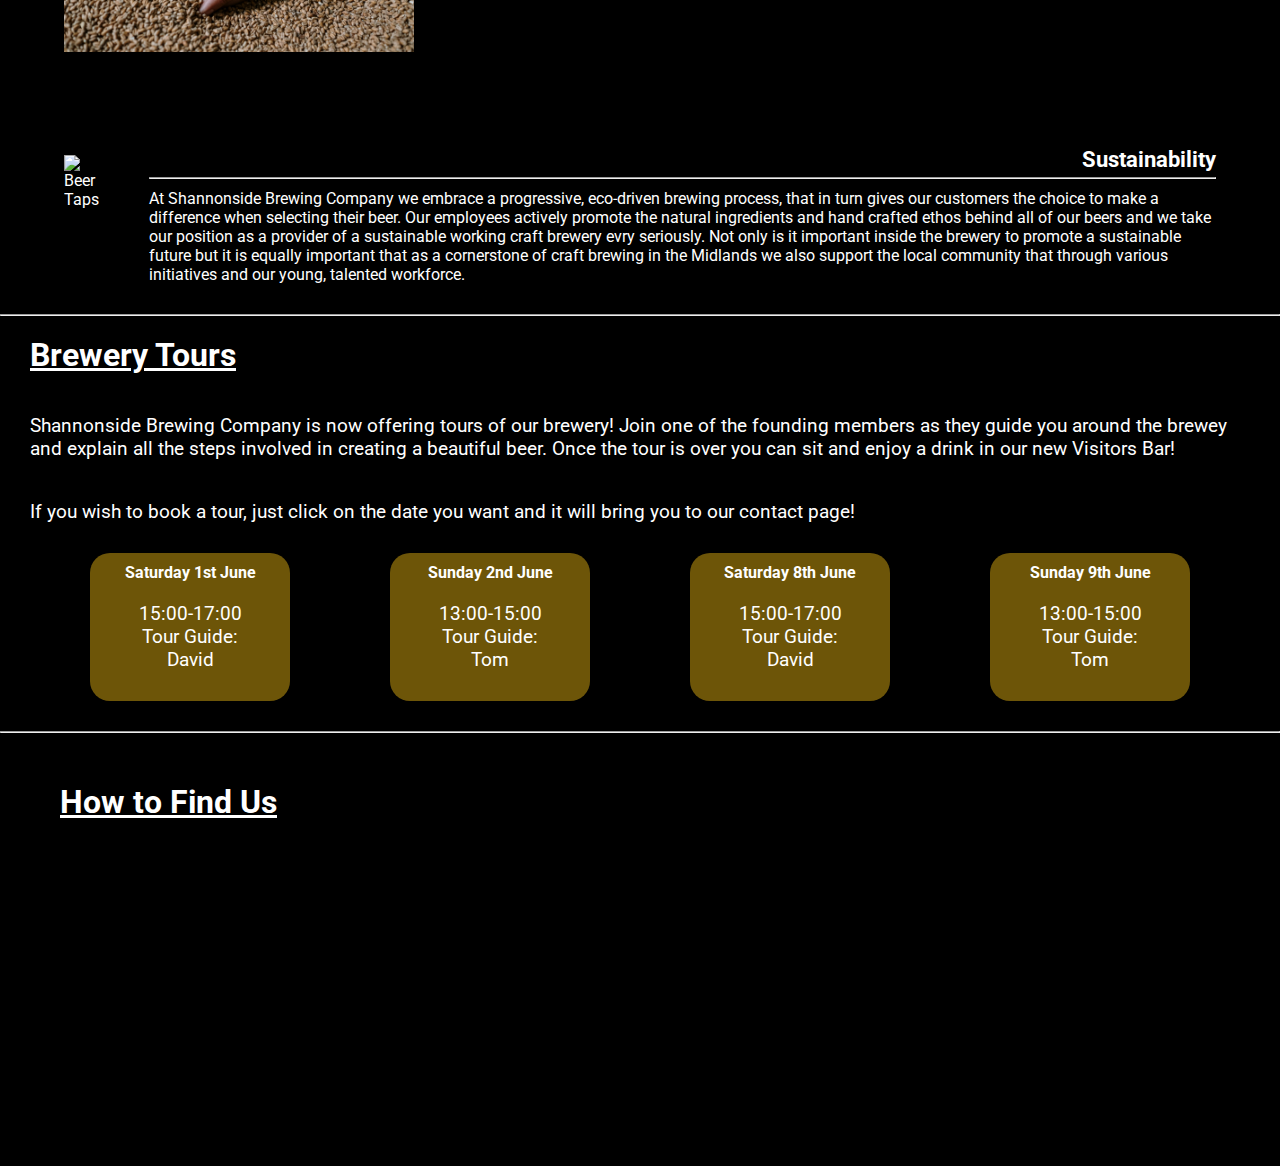
==== commit 8ad0fc67: "Update images on index" ====
--- a/index.html
+++ b/index.html
@@ -63,7 +63,7 @@
                     </p>
                 </div>
                 <div id="about_us_img">
-                    <img src="assets/images/index-images/about_us_pic.jpg" alt="Shelf of wodden kegs">
+                    <img src="assets/images/index-images/about_us_pic.webp" alt="Shelf of wodden kegs">
                 </div>
             </div>
             <div id="history_container">
@@ -79,7 +79,7 @@
                     </p>
                 </div>
                 <div id="history_img">
-                    <img src="assets/images/index-images/history_img.jpg" alt="Beer Taps">
+                    <img src="assets/images/index-images/history_img.webp" alt="Beer Taps">
                 </div>
             </div>
             <div id="processes_container">
@@ -94,7 +94,7 @@
                         stages to add to the flavour and aroma of the beer.</p>
                 </div>
                 <div id="processes_img">
-                    <img src="assets/gallery/hands_in_grain.jpg" alt="Hands in Grain">
+                    <img src="assets/gallery/hands_in_grain.webp" alt="Hands in Grain">
                 </div>
             </div>
             <div id="sustainability_container">
@@ -113,7 +113,7 @@
                         that through various initiatives and our young, talented workforce.</p>
                 </div>
                 <div id="sustainability_img">
-                    <img src="assets/images/index-images/sustainability_img.jpg" alt="Beer Taps">
+                    <img src="assets/images/index-images/sustainability_img.webp" alt="Beer Taps">
                 </div>
             </div>
         </section>
--- a/assets/css/style.css
+++ b/assets/css/style.css
@@ -96,7 +96,7 @@
 #hero {
     height: 400px;
     max-width: 100%;
-    background: url("../images/index-images/hero_image.jpg") no-repeat center center/cover;
+    background: url("../images/index-images/hero_image.webp") no-repeat center center/cover;
 }
 
 #logo {
@@ -352,7 +352,7 @@
         height: 400px;
         max-width: 100%;
 
-        background: url("../images/index-images/hero_image.jpg") no-repeat center center/cover;
+        background: url("../images/index-images/hero_image.webp") no-repeat center center/cover;
     }
 
     #logo {
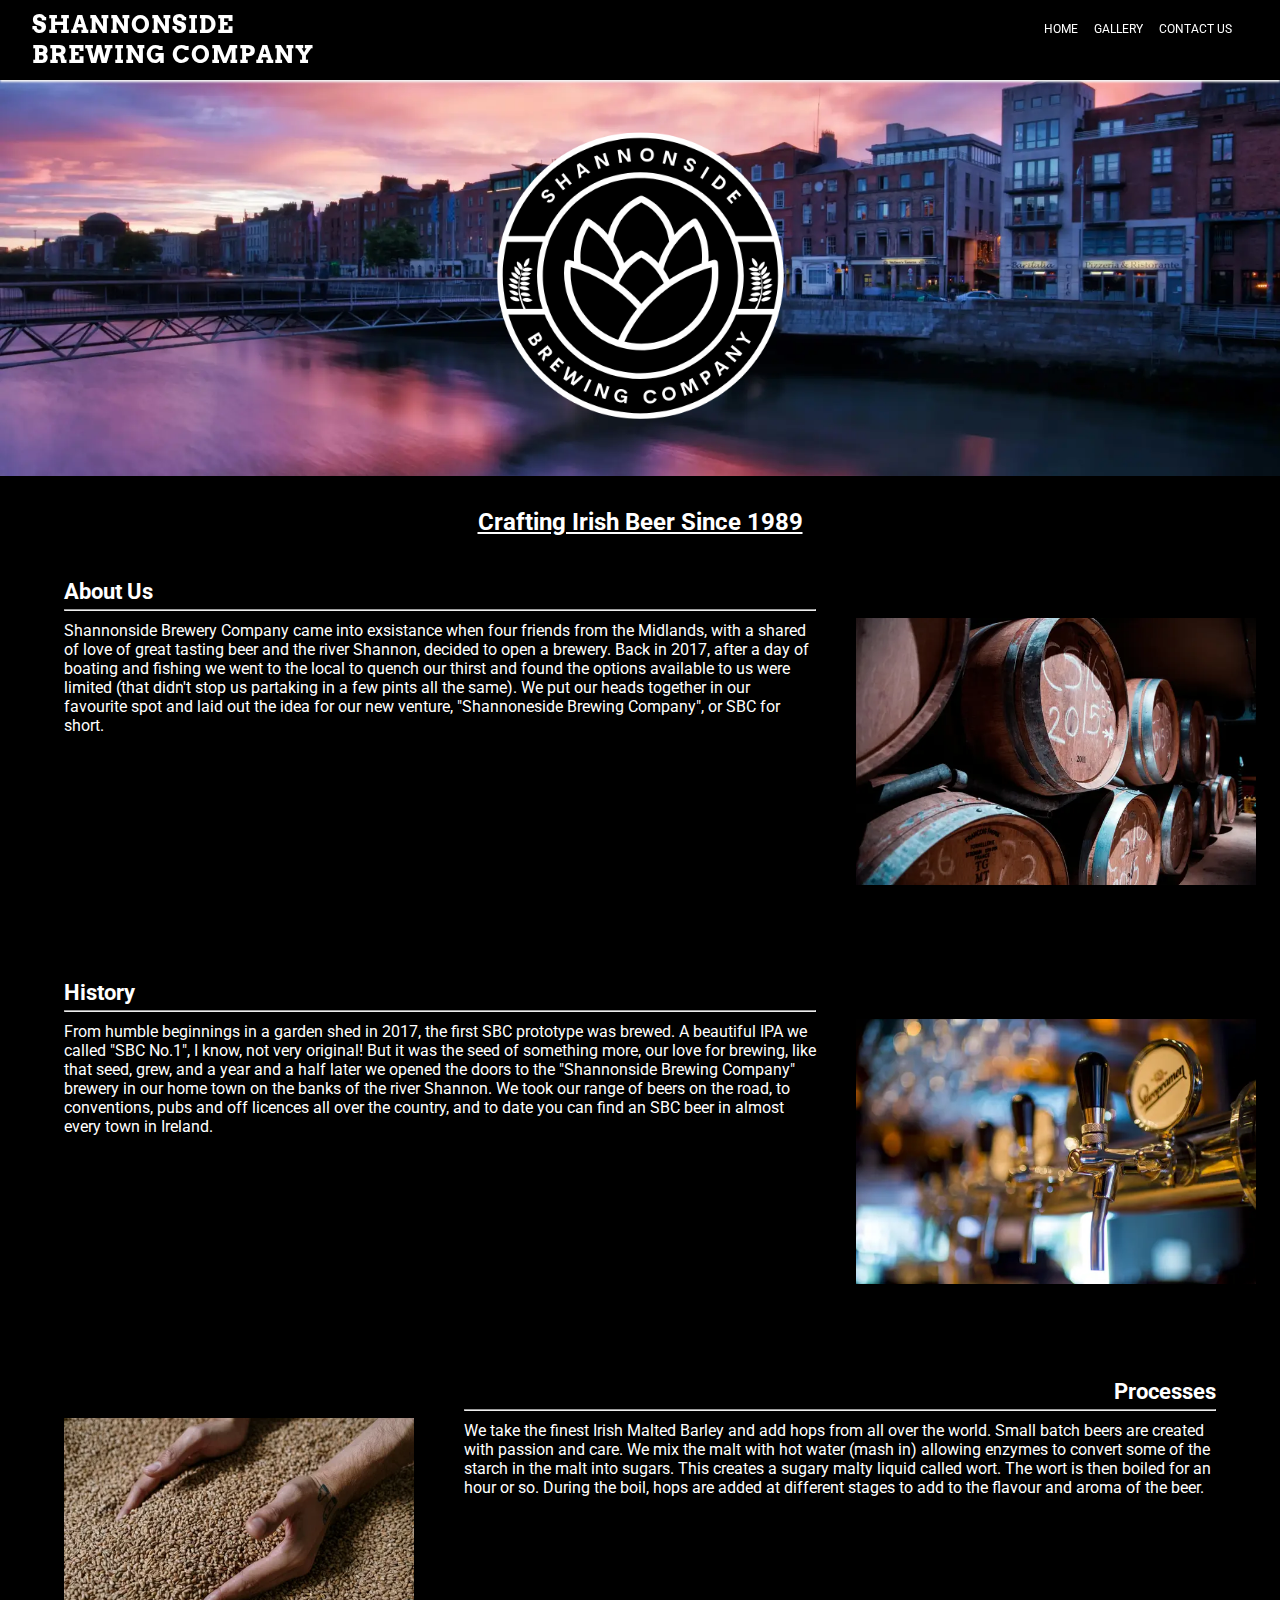
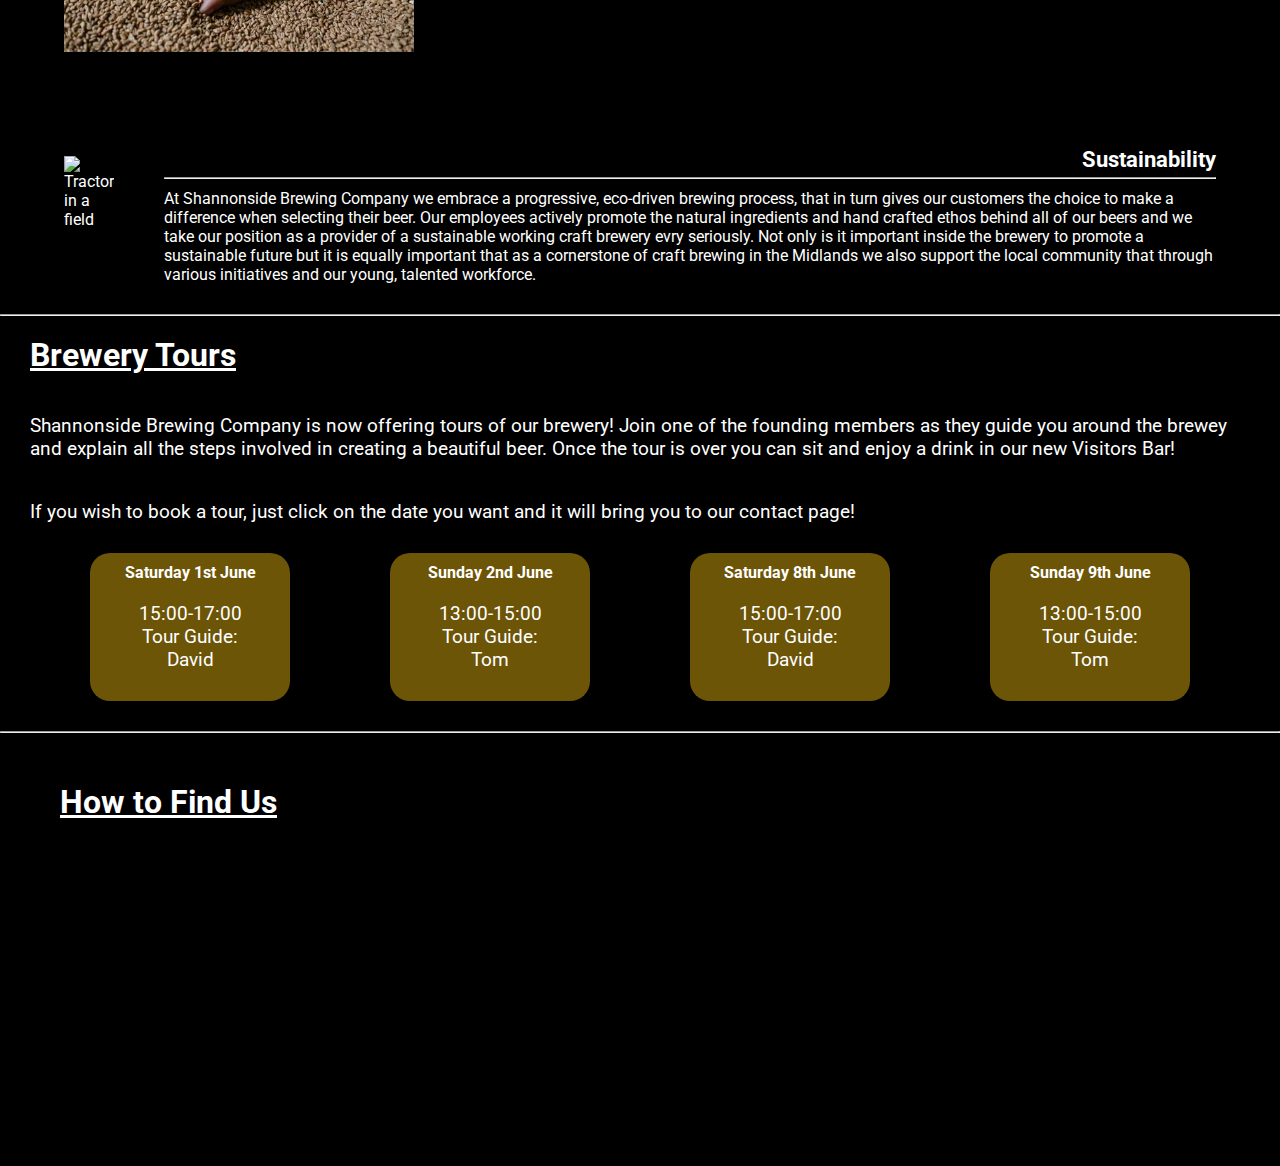
==== commit 2c8ccb21: "Update some code" ====
--- a/index.html
+++ b/index.html
@@ -113,7 +113,7 @@
                         that through various initiatives and our young, talented workforce.</p>
                 </div>
                 <div id="sustainability_img">
-                    <img src="assets/images/index-images/sustainability_img.webp" alt="Beer Taps">
+                    <img src="assets/images/index-images/sustainability_img.webp" alt="Tractor in a field">
                 </div>
             </div>
         </section>
